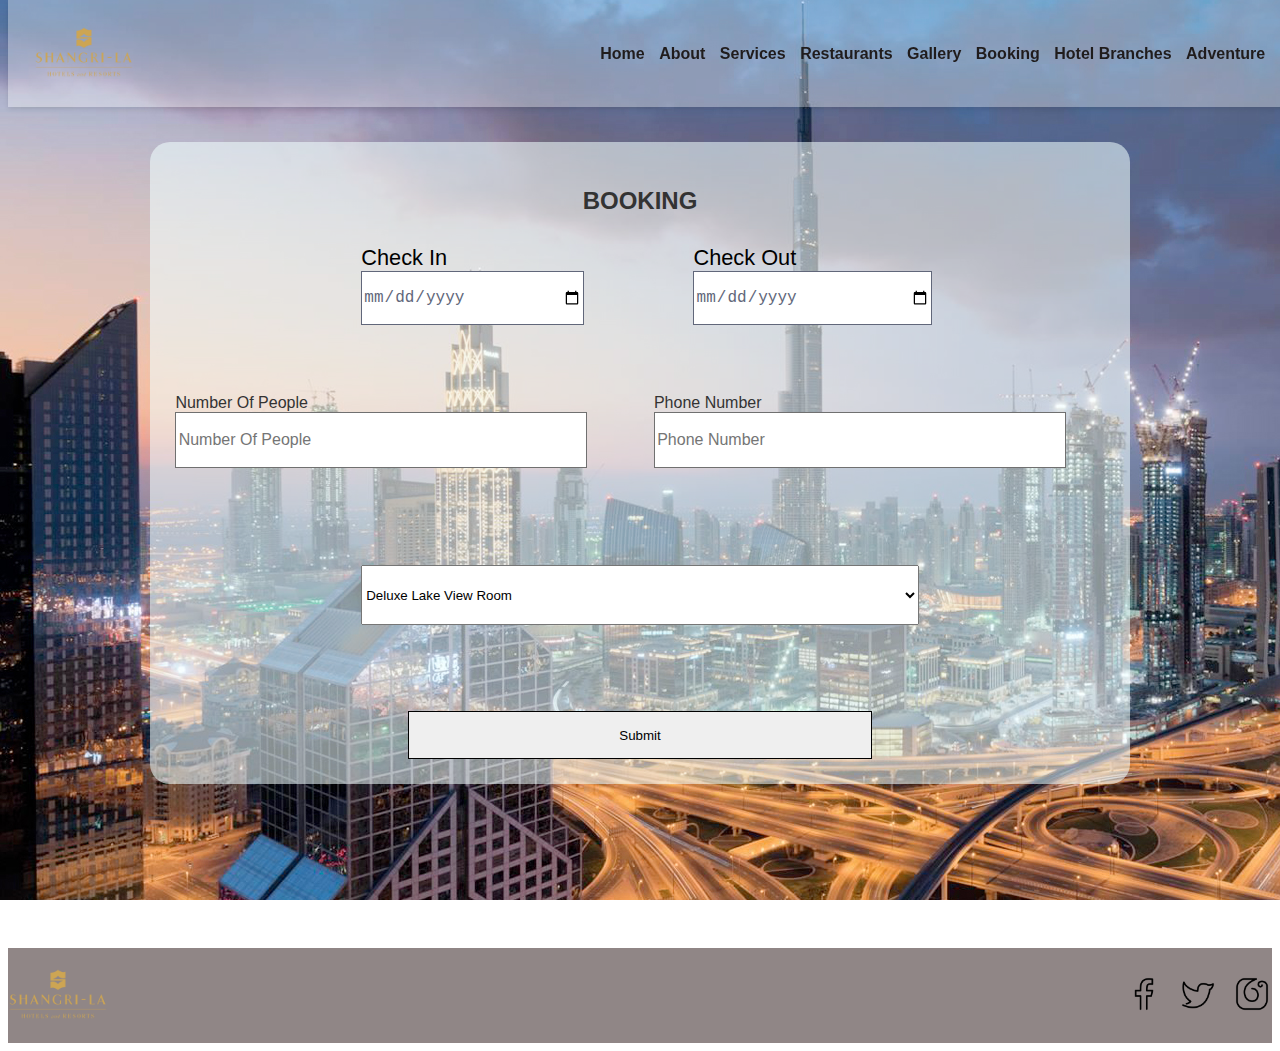
==== booking.html @ b3d0e27a "Add files via upload" ====
<!DOCTYPE html>
<html lang="en">
    <head>
        <meta charset="UTF-8">
        <meta name="viewport" content="width=device-width, initial-scale=1.0">
        <title>Shangri-La Hotel</title>
        <link rel="apple-touch-icon" sizes="180x180" href="./apple-touch-icon.png">
        <link rel="icon" type="image/png" sizes="32x32" href="./favicon-32x32.png">
        <link rel="icon" type="image/png" sizes="16x16" href="./favicon-16x16.png">
        <link rel="manifest" href="./site.webmanifest">
        <meta name="msapplication-TileColor" content="#da532c">
        <meta name="theme-color" content="#ffffff">
        <link rel="stylesheet" href="styles.css"> <!-- You can create a separate CSS file for styling -->
    </head>
<body>
    
    <input type="checkbox" id="menu-toggle" class="menu-toggle">
    <header>
        <div class="logo">
            <img src="pngwing.com.png" alt="Logo">
        </div>
        <label for="menu-toggle" class="menu-icon"><img  width="50%" src="134216_menu_lines_hamburger_icon (2).png"> </label>
        <nav>
            <ul class="nav-links">
                <li><a href="index.html">Home</a></li>
                <li><a href="about.html">About</a></li>
                <li><a href="services.html">Services</a></li>
                <li><a href="restaurants.html">Restaurants</a></li>
                <li><a href="gallery.html">Gallery</a></li>
                <li><a href="booking.html">Booking</a></li>
                <li><a href="branches.html">Hotel Branches</a></li>
                <li><a href="adventure.html">Adventure</a></li>
            </ul>
        </nav>
    </header>
    <book>
        <section class="bookcon">
            <h2>BOOKING</h2>
        <form action="#" class="form_room">
            <section class="checkcol">
                <section class="check-data">
                    <checklabel>Check In</checklabel>
                    <input type="date" required>
                </section>
                <section class="check-data">
                    <checklabel>Check Out</checklabel>
                    <input type="date" required>
                </section>
            </section>
            <section class="incol">
                <section class="in-data">
                    <label>Number Of People</label>
                    <input type="text" placeholder="Number Of People" required>
                </section>
                <section class="in-data">
                    <label>Phone Number</label>
                    <input type="text" placeholder="Phone Number" required>
                </section>  
            </section>
            <section class="selcol">
                <select class="select-data" name="Room Type">
                    <option value="Select A Room Type">Deluxe Lake View Room</option>
                    <option value="Deluxe Lake View Room">Deluxe Lake View Room</option> 
                    <option value="Deluxe Ocean View Room">Deluxe Ocean View Room</option> 
                    <option value="Premier Balcony Room">Premier Balcony Room</option>  
                    <option value="Premier Ocean View Room">Premier Ocean View Room</option>   
                </select>
        </section>
        
        <button class="submit_button">Submit</button>
        </form>
        </section>
    </book>

    <footer>
        <div class="footer-content">
            <div class="footer-logo">
                <img src="pngwing.com.png" alt="Your Logo">
            </div>
            <div class="footer-social">
                <a href="https://www.google.com/url?sa=t&rct=j&q=&esrc=s&source=web&cd=&cad=rja&uact=8&ved=2ahUKEwj1yKvNyZyBAxV47zgGHY1bCS4QFnoECBIQAQ&url=https%3A%2F%2Fwww.instagram.com%2Fshangrilahotels%2F&usg=AOvVaw1aPk44maegYj0DZrN2hEGz&opi=89978449"><img width="40px" height="40px"src="Facebook.png" alt="Facebook"></a>
                <a href="https://www.google.com/url?sa=t&rct=j&q=&esrc=s&source=web&cd=&cad=rja&uact=8&ved=2ahUKEwjwpeTUyZyBAxVLxzgGHb74AwUQFnoECBQQAQ&url=https%3A%2F%2Fwww.facebook.com%2Fshangrila%2F&usg=AOvVaw1XKPli9MXTw9VHKbdESVeG&opi=89978449"><img width="40px" height="40px"src="Twitter.png" alt="Twitter"></a>
                <a href="https://www.google.com/url?sa=t&rct=j&q=&esrc=s&source=web&cd=&cad=rja&uact=8&ved=2ahUKEwia0sjZyZyBAxU3yjgGHWaVDzIQFnoECBQQAQ&url=https%3A%2F%2Ftwitter.com%2FShangriLaHotels&usg=AOvVaw0yht5icMzmfxHX7gZmQsAp&opi=89978449"><img width="40px" height="40px"src="Instagram.png" alt="Instagram"></a>
            </div>
        </div>
        
    </footer>


    <script>
        // JavaScript for mobile menu toggle
        document.querySelector(".menu-icon").addEventListener("click", function() {
            const navLinks = document.querySelector(".nav-links");
            navLinks.classList.toggle("active");
        });
    </script>
    
</body>
</html>
---- styles.css ----
@import url('https://fonts.googleapis.com/css2?family=Dekko&family=Rum+Raisin&display=swap');
html {

  scroll-behavior:smooth;
}

/* Reset some default styles */
body, h1, h2, p, ul, li {
    padding: 0;
    font-family: "Arial", sans-serif;
    
}

/* Set a background color for the entire page */
body {
background-image: url(backgg.jpg);
background-attachment: fixed;

}

/* Style the header */
header {
    display: flex;
    justify-content: space-between;
    width: 97%;
    top: 0;
    position: fixed;
    align-items: center;
    background-color: hsla(0, 0%, 100%, 0.336);
    padding: 2%; /* Increased padding for better spacing */
    box-shadow: 0px 2px 5px rgba(0, 0, 0, 0.1); /* Adjusted box shadow */
    
}

.logo img {
    max-width: 100px;
    height: auto;
}

nav ul {
    list-style: none;
}

nav ul li {
    display: inline;
    margin-right: 10px;
}

nav ul li:last-child {
    margin-right: 10px;
}

nav a {
    text-decoration: none;
    color: #201c1c;
    font-weight: bold;
    transition: color 0.3s;
}
#menu-toggle{
  position:absolute;
  top: -100px;
}
.menu-icon{
  display: none;
  position:relative;
  right: 3%;
  top: 25%;
  transform: translate(-50%);
}
nav a:hover {
    color: #ff6600;
}

/* Style the banner section */
.banner {
    position:re ;
    text-align: center; /* Center-align text */
}

.banner img {
    width: 100%;
    height: auto;
    
}

.banner-text {
    position: absolute;
    top: 40%;
    left: 30%;
    transform: translate(-50%, -50%);
    color: #fff;
    text-shadow: 2px 2px 4px rgba(0, 0, 0, 0.5); /* Adjusted text shadow */
    text-align: center; /* Center-align text */
    margin-left: 25px;
}

.banner-text h1 {
    font-size: 7vw; /* Adjusted font size */
    font-weight: bold;
    margin-bottom: 15px;
   text-align: left;
   text-decoration: dotted;
   margin-left: 8%;
}

.banner-text p {
    font-size: 2.3vw; /* Adjusted font size */
    text-align: left; /* Center-align text */
    color: #fff;
    margin-left: 8%;
    
}

/* Style the video section */
.video {
    margin: 20px 0;
    text-align: center;
    background: hsla(0, 4%, 15%, 0.459);
    padding: 20px; /* Increased padding for better spacing */

}

iframe {
    width: 100%;
    max-width: 100%; /* Improved responsiveness */
    height: 600px;
}

/* Style the content sections */
.content {
    display: flex;
    flex-wrap: wrap;
    justify-content: space-between;
    padding: 20px;
}

.content-item {
    flex-basis: calc(33.33% - 20px);
    margin-bottom: 20px;
    background-color: hsla(0, 3%, 6%, 0.664);
    padding: 10px; /* Increased padding for better spacing */
    box-shadow: 0px 2px 5px rgba(0, 0, 0, 0.1); /* Adjusted box shadow */
    border-radius: 10px; /* Added border radius */
    padding:10px;
}

.content-item h2 {
    font-size: 24px;
    font-weight: bold;
    margin-bottom: 10px;
    color: #fff;
    text-shadow: 2px 2px 4px rgba(0, 0, 0, 0.5); /* Adjusted text shadow */
}

.content-item p {
    font-size: 16px;
    line-height: 1.5;
    color: #fff;
    text-shadow: 2px 2px 4px rgba(0, 0, 0, 0.5); /* Adjusted text shadow */
}

.content-item img {
    max-width: 100%;
    height: auto;
    display: block;
    margin: 0 auto;
    border-radius: 10px; /* Added border radius */
}

.content-item ul {
  font-size: 16px;
  line-height: 1.5;
  color: #fff;
  text-shadow: 2px 2px 4px rgba(0, 0, 0, 0.5); /* Adjusted text shadow */
  line-height: 30px;
}

.content-item ol {
  font-size: 16px;
  line-height: 1.5;
  color: #fff;
  text-shadow: 2px 2px 4px rgba(0, 0, 0, 0.5); /* Adjusted text shadow */
  line-height: 30px;
}

/* Style the footer */
/* CSS for the footer */
footer {
    text-align: center;
    background-color: hsla(0, 5%, 47%, 0.86);
    padding: 20px 0;
    color: #fff;
    font-size: 14px;
    
}

.footer-content {
    display: flex;
    justify-content: space-between;
    align-items: center;
    max-width: 1800px;
    margin: 0 auto;
}

.footer-logo img {
    max-width: 100px;
    height: auto;
}

.footer-social a {
    margin-left: 10px;
    max-width: 100px;
    height: auto;
    size: 10%;
}

/* Add styles for social media icons as needed */


/* Media Query for smaller screens */
@media (max-width: 950px) {
    .content {
        flex-direction: column; /* Display items as a column */
    }

    .content-item {
        flex-basis: 100%; /* Take up the full width */
        margin-right: 0; /* Remove right margin */
    }

    .menu-icon {
        display: block; /* Show the hamburger icon on smaller screens */
        cursor: pointer;
        font-size: 24px;
        margin-left: auto; /* Adjusted margin for spacing */
        color: #fff; /* Set the color for the hamburger icon */
        
    }

    .nav-links {
        list-style: none;
        display: none;
        flex-direction: column;
        background-color: hsl(0, 4%, 15%);
        position: absolute;
        top: 60px;
        right: 0; /* Adjusted to align with the right edge of the header */
        text-align: center;
        z-index: 1;
        width: 100%;
        padding: 20px 0; /* Added padding for better spacing */
    }

    .nav-links.active {
        display: flex;
    }

    .nav-links li {
        margin: 10px 0;
    }

    .nav-links a {
        color: #fff;
        text-decoration: none;
        font-weight: bold;
        transition: color 0.3s;
    }

    .nav-links a:hover  {
        color: #ff6600;
    }
    .banner-text {
      position: absolute;
      top: 15%;
      left: 30%;
      transform: translate(-50%, -50%);
      color: #fff;
      text-shadow: 2px 2px 4px rgba(0, 0, 0, 0.5); /* Adjusted text shadow */
      text-align: center; /* Center-align text */
      margin-left: 25px;
  }
  
  .banner-text h1 {
      font-size: 7vw; /* Adjusted font size */
      font-weight: bold;
      margin-bottom: 15px;
     text-align: left;
     text-decoration: dotted;
     margin-left: 8%;
  }
  
  .banner-text p {
      font-size: 2.3vw; /* Adjusted font size */
      text-align: left; /* Center-align text */
      color: #fff;
      margin-left: 8%;
      
  }
}

.branches {
    padding: 60px;
    background-color: hsla(0, 1%, 23%, 0.244);
    margin: 70px;
    box-shadow: 0px 2px 5px rgb(0, 0, 0);
    border-radius: 40px;
    align-items: center;
}



.branch {
    display: flex; /* Use flexbox to arrange items horizontally */
    flex-direction: column; /* Stack items vertically within each branch */
    background-color: hsla(0, 3%, 6%, 0.405);
    align-items: auto;
    border-radius: 10px;
    box-shadow: 0px 2px 5px rgba(0, 0, 0, 0.1);
    
}

.branch h2 {
  font-size: 3vw;
  font-weight: bold;
  margin-bottom: 10px;
  color: #ffffff;
  padding: 3%;
  font-family: Rum Raisin;
  text-align: center;
  font-style: italic;
}

.branch p {
  font-size: 1.5vw;
  line-height: 1.5;
  margin-bottom: 20px;
  color: #ffffff;
  padding: 1.5%;
  text-align: center;
  font-family: dekko;
}

.branch img {
    width: 100%; /* Adjust image width as needed */
    height: auto;
    border-radius: 10px;
    
    
}


/*.map {
    /* Style your map container here */
    /* Add your map styles 
}*/

/* Style for the Branch Information Table Section */
.branch-table-section {
    background-color: #ffffff6b;
    padding: 25px;
    margin: 60px;
    box-shadow: 0px 2px 5px rgba(0, 0, 0, 0.1);
    border-radius: 10px;
}

.branch-table-section h2 {
    font-size: 24px;
    font-weight: bold;
    margin-bottom: 10px;
    color: #333; /* You can adjust the color as needed */
}

/* Style the branch table within the section */
.branch-table {
    width: 100%;
    border-collapse: collapse;
    margin-top: 20px;
}

.branch-table th, .branch-table td {
    padding: 10px;
    border: 1px solid #ddd;
    text-align: left;
}

.branch-table th {
    background-color: hsl(0, 4%, 25%);
    color: #fff;
}

.branch-table tr:nth-child(even) {
    background-color: hsl(0, 0%, 97%);
}

/* Styles for the Services Page */

 /* Content Section - Services */
 .Services {
    display:block; /* Use flexbox to arrange items horizontally */
    flex-direction: column; /* Stack items vertically within each branch */
    background-color: hsla(0, 3%, 6%, 0.405);
    align-items: auto;
    border-radius: 10px;
    box-shadow: 0px 2px 5px rgba(0, 0, 0, 0.1);
    
}

.Services h2 {
    font-size: 3vw;
    font-weight: bold;
    margin-bottom: 10px;
    color: #ffffff;
    padding: 3%;
    font-family: Rum Raisin;
    text-align: center;
    font-style: italic;
}

.Services p {
    font-size: 1.5vw;
    line-height: 1.5;
    margin-bottom: 20px;
    color: #ffffff;
    padding: 1.5%;
    text-align: center;
    font-family: dekko;
}

.Services img {
    display: flex;
    width: 100%; /* Adjust image width as needed */
    height: auto;
    border-radius: px;
    margin-left: auto;
    margin-top: auto;
    margin-bottom: auto;
    margin-right: auto;
    border-color: black;
    box-shadow: #333;
    border-radius: px;
    
}

.services {
    padding: 60px;
    background-color: hsla(0, 1%, 23%, 0.244);
    margin: 70px;
    box-shadow: 0px 2px 5px rgb(0, 0, 0);
    border-radius: 40px;
    align-items: center;
}

.Services h1 {
    font-size: 40px;
    font-weight: bold;
    margin-bottom: 10px;
    color: #ff6600;
    padding: 3%;
    font-style: italic;
    text-align: center;
}

/* Styles for the Gallery Page */















/* Styles for the About Page */

/* Section heading */
.about h2 {
  font-size: 28px;
  color: #fffafa; /* Change to white */
  text-align: center;
  margin-bottom: 20px;
}
/* Paragraph text */
.about p {
    font-size: 16px;
    color: #ffffff;
    line-height: 1.6;
    text-align: center;
    margin-bottom: 20px;
}

/* Images Section */
.about-images {
    display: flex;
    justify-content: center;
    align-items: center;
    margin-bottom: 20px;
}

.about-images img {
    max-width: 100%;
    height: auto;
    margin: 0 10px;
    border-radius: 10px;
    box-shadow: 0 0 10px rgba(0, 0, 0, 0.3);
}

/*Booking*/
book{
  min-height: 100vh;
  display: flex;
  align-items: center;
  justify-content: center;
  padding: 20px;
}
.bookcon{
  margin-left: 10%;
  margin-right: 10%;
  position: relative;
  max-width: 80%;
  width: 100%;
  background-color: rgba(240, 255, 255, 0.559);
  padding: 25px;
  border-radius: 20px;
  z-index: -3;
}
.bookcon h2{
  text-align: center;
}
.bookcon form{
 margin-top:  30px;
}
checklabel{
  font-size: 1.7vw;
}
.checkcol{
  display: flex;
  column-gap: 20%;
  margin-top: 3%;
  margin-bottom: 2%;
  margin-left: 20%;
  margin-right: 19%;
}
.check-data input{
  position: relative;
  height: 50px;
  width: 100%;
  outline: none;
  font-size: 1rem;
  color:#61677A;
  border: 1px solid;
  padding: 0.5%;
}
.in-data{
  width: 100%;
  margin-top: 20px;
}
.in-data label{
  color: #333;
}

.in-data input{
  position: relative;
  height: 50px;
  width: 90%;
  outline: none;
  font-size: 1rem;
  color:#707070;
  border: 1px solid;
  padding: 0.5%;
}
.incol{
  display: flex;
  column-gap: 3%;

}
.selcol{
  display: flex;
  height: auto;
}
.select-data{
  width: 100%;
  height: 60px;
  margin-top: 4%;
  margin-left: 20%;
  margin-right: 20%;
  margin-bottom: 3%;
}
.selcol label{
  color: #110e0e;
  justify-content: center;
}
.select-data input{
  position: relative;
  height: 50px;
  width: 100%;
  outline: none;
  font-size: 1rem;
  color:#707070;
  border: 1px solid;
  padding: 0.5%;
}
.submit_button{
 height: 3rem; 
 margin-top: 3%;
 width: 50%;
 margin-left: 25%;
 margin-right: 25%;
 border: 1px solid;
}
.submit_button:hover{
  background-color: #39263faa;
  transition: 1s ease;
  color: aliceblue;
}
/*Book form mobile view*/    
@media screen and (max-width: 1100px){
  .incol{
      flex-wrap: wrap;
  }
  .checkcol{
  flex-wrap: wrap;
  }
  .selcol{
    width: 100%;
  }
}

/* CSS for Sections */

/* Reset margin and padding for all sections */
section {
  margin: 0;
  padding: 0;
}

/* Style the Company Logo section */
.company-logo {
  text-align: center;
  margin-top: 20px;
}

.company-logo img {
  max-width: 200px;
  height: auto;
}

/* Style the About Us section */
.about {
  background-color: #f2f2f2;
  padding: 20px;
}

/* Style the Team section */
.team {
  background-color: #fff;
  padding: 20px;
}

/* Style the Office section */
.office {
  background-color: #f2f2f2;
  padding: 20px;
}

/* Style the Community Engagement section */
.community {
  background-color: #fff;
  padding: 20px;
}

/* Style the Join Us section */
.join {
  background-color: #f2f2f2;
  padding: 20px;
}

/* Style section headings */
section h2 {
  font-size: 24px;
  color: #333;
  margin-bottom: 10px;
}

/* Style section paragraphs */
section p {
  font-size: 16px;
  color: #666;
  line-height: 1.6;
}

/* Add space at the bottom of each section */
section {
  margin-bottom: 30px;
}

.abouts {
  padding: 60px;
  background-color: hsla(0, 3%, 6%, 0.664);
  margin: 70px;
  box-shadow: 0px 2px 5px rgb(0, 0, 0);
  border-radius: 40px;
  align-items: center;
}



.about {
  display: flex; /* Use flexbox to arrange items horizontally */
  flex-direction: column; /* Stack items vertically within each branch */
  background-color: hsla(0, 0%, 100%, 0.477);
  align-items: auto;
  border-radius: 10px;
  box-shadow: 0px 2px 5px rgba(0, 0, 0, 0.1);
  
}

.about h2 {
  font-size: 3vw;
  font-weight: bold;
  margin-bottom: 1%;
  color: #183D3D;
  font-family: Rum Raisin;
}

.about p {
  font-size: 1.5vw;
  line-height: 1.5;
  margin-bottom: 20px;
  color: #000000;
  padding: 2%;
  text-align: center;
  text-justify: inter-word;
  font-family: dekko;
  
}

.about img {
  max-width: 100%;
  height: 500px;
  border-radius: 10px;
}

section {
  margin-bottom: 30px;
}




.rest {
  padding: 60px;
  background-color: hsla(0, 1%, 23%, 0.244);
  margin: 70px;
  box-shadow: 0px 2px 5px rgb(0, 0, 0);
  border-radius: 40px;
  align-items: center;
}



.res {
  display: flex; /* Use flexbox to arrange items horizontally */
  flex-direction: column; /* Stack items vertically within each branch */
  background-color: hsla(0, 3%, 6%, 0.405);
  align-items: auto;
  border-radius: 10px;
  box-shadow: 0px 2px 5px rgba(0, 0, 0, 0.1);
  
}

.res h2 {
  font-size: 3vw;
  font-weight: bold;
  margin-bottom: 10px;
  color: #ffffff;
  text-align: center;
  font-family: Rum Raisin; 
}

.res p {
  font-size: 1.5vw;
  line-height: 1.5;
  margin-bottom: 20px;
  color: #ffffff;
  padding: 2%;
  text-align: center;
  text-justify: inter-word;
  font-family: dekko;
  
}

.res img {
  max-width: 100%;
  height: 500px;
  border-radius: 10px;
  image-resolution: 100%;
  
  

  
  
}



.contentres-item {
  flex-basis: calc(33.33% - 20px);
  margin-bottom: 20px;
  background-color: hsl(0, 3%, 27%);
  padding: 10px; /* Increased padding for better spacing */
  box-shadow: 0px 2px 5px rgba(0, 0, 0, 0.1); /* Adjusted box shadow */
  border-radius: 10px; /* Added border radius */
  padding:9px;
}

.contentres-item h2 {
  font-size: 24px;
  font-weight: bold;
  margin-bottom: 10px;
  color: #fff;
  text-shadow: 2px 2px 4px rgba(0, 0, 0, 0.5); /* Adjusted text shadow */
}

.contentres-item p {
  font-size: 16px;
  line-height: 1.5;
  color: #fff;
  text-shadow: 2px 2px 4px rgba(0, 0, 0, 0.5); /* Adjusted text shadow */
}

.contentres-item img {
  max-width: 100%;
  height: auto;
  display: block;
  margin: 0 auto;
  border-radius: 10px; /* Added border radius */
  transition: transform 0.3s ease; /* Added transition for a smooth effect */
}


.container {
  position: relative;
  width: 50%;
  height: 400px;

}
  

.image {
  display: block;
  width: 100%;
  height: 400px;
  
}

.overlay {
  position: absolute;
  top: 0;
  bottom: 0;
  left: 0;
  right: 0;
  height: 100%;
  width: 100%;
  opacity: 0;
  transition: 1s ease-in;
  background-color: #ffffff6a;
}

.container:hover .overlay {
  opacity: 1;
}

.text {
  color: #ff6600;
  font-size: 2.5vw;
  font-family: Rum Raisin;;
  position: absolute;
  top: 50%;
  left: 50%;
  -webkit-transform: translate(-50%, -50%);
  -ms-transform: translate(-50%, -50%);
  transform: translate(-50%, -50%);
  text-align: center;
}

.resevent {
  padding: 60px;
  background-color: hsla(0, 3%, 6%, 0.405);
  margin: 70px;
  align-items: center;
  display: flex;
  flex-direction: row;
  justify-content: center;
}

.resevent h2 {
  font-size: 3vw;
  font-weight: bold;
  margin-bottom: 10px;
  color: #ffffff;
  text-align: center;
  font-family: Rum Raisin;
}

.adventures {
  padding: 60px;
  margin: 70px;
  background-color: hsla(0, 1%, 23%, 0.244);
  border-radius: 40px;
  align-items: center;
}




.adventure {
  display: flex; /* Use flexbox to arrange items horizontally */
  flex-direction: column; /* Stack items vertically within each event */
  background-color: hsla(0, 3%, 6%, 0.405);
  align-items: auto;
  border-radius: 10px;
  box-shadow: 0px 2px 5px rgba(0, 0, 0, 0.1);
  
}

.adventure h2 {
  font-size: 3vw;
  font-weight: bold;
  margin-bottom: 10px;
  color: #ffffff;
  padding: 3%;
  font-family: Rum Raisin;
  text-align: center;
  font-style: italic;
}

.adventure p {
  font-size: 1.5vw;
  line-height: 1.5;
  margin-bottom: 20px;
  color: #ffffff;
  padding: 1.5%;
  text-align: center;
  font-family: dekko;
}

.adventure img {
  width:100%; /* Adjust image width as needed */
  height: auto;
  border-radius: 10px;
  
  
}

.gs {
  padding: 60px;
  background-color: hsl(0, 1%, 23%);
  margin: 70px;
  box-shadow: 0px 2px 5px rgb(0, 0, 0);
  border-radius: 40px;
  align-items: center;
}




.g {
  display: flex; /* Use flexbox to arrange items horizontally */
  flex-direction: column; /* Stack items vertically within each event */
  background-color: hsl(0, 1%, 23%);
  align-items: auto;
  border-radius: 10px;
  box-shadow: 0px 2px 5px rgba(0, 0, 0, 0.1);
  flex-direction:column;
  
}

.g h2 {
  font-size: 28px;
  font-weight: bold;
  margin-bottom: 10px;
  color: #ffffff;
}

.g p {
  font-size: 20px;
  line-height: 1.5;
  margin-bottom: 20px;
  color: #ffffff;
  padding: 2%;
}

.g img {
  max-width: 100%; /* Adjust image width as needed */
  height: auto;
  border-radius: 10px;
  border: #110e0e;
  border-style: double;
  
  
  
}
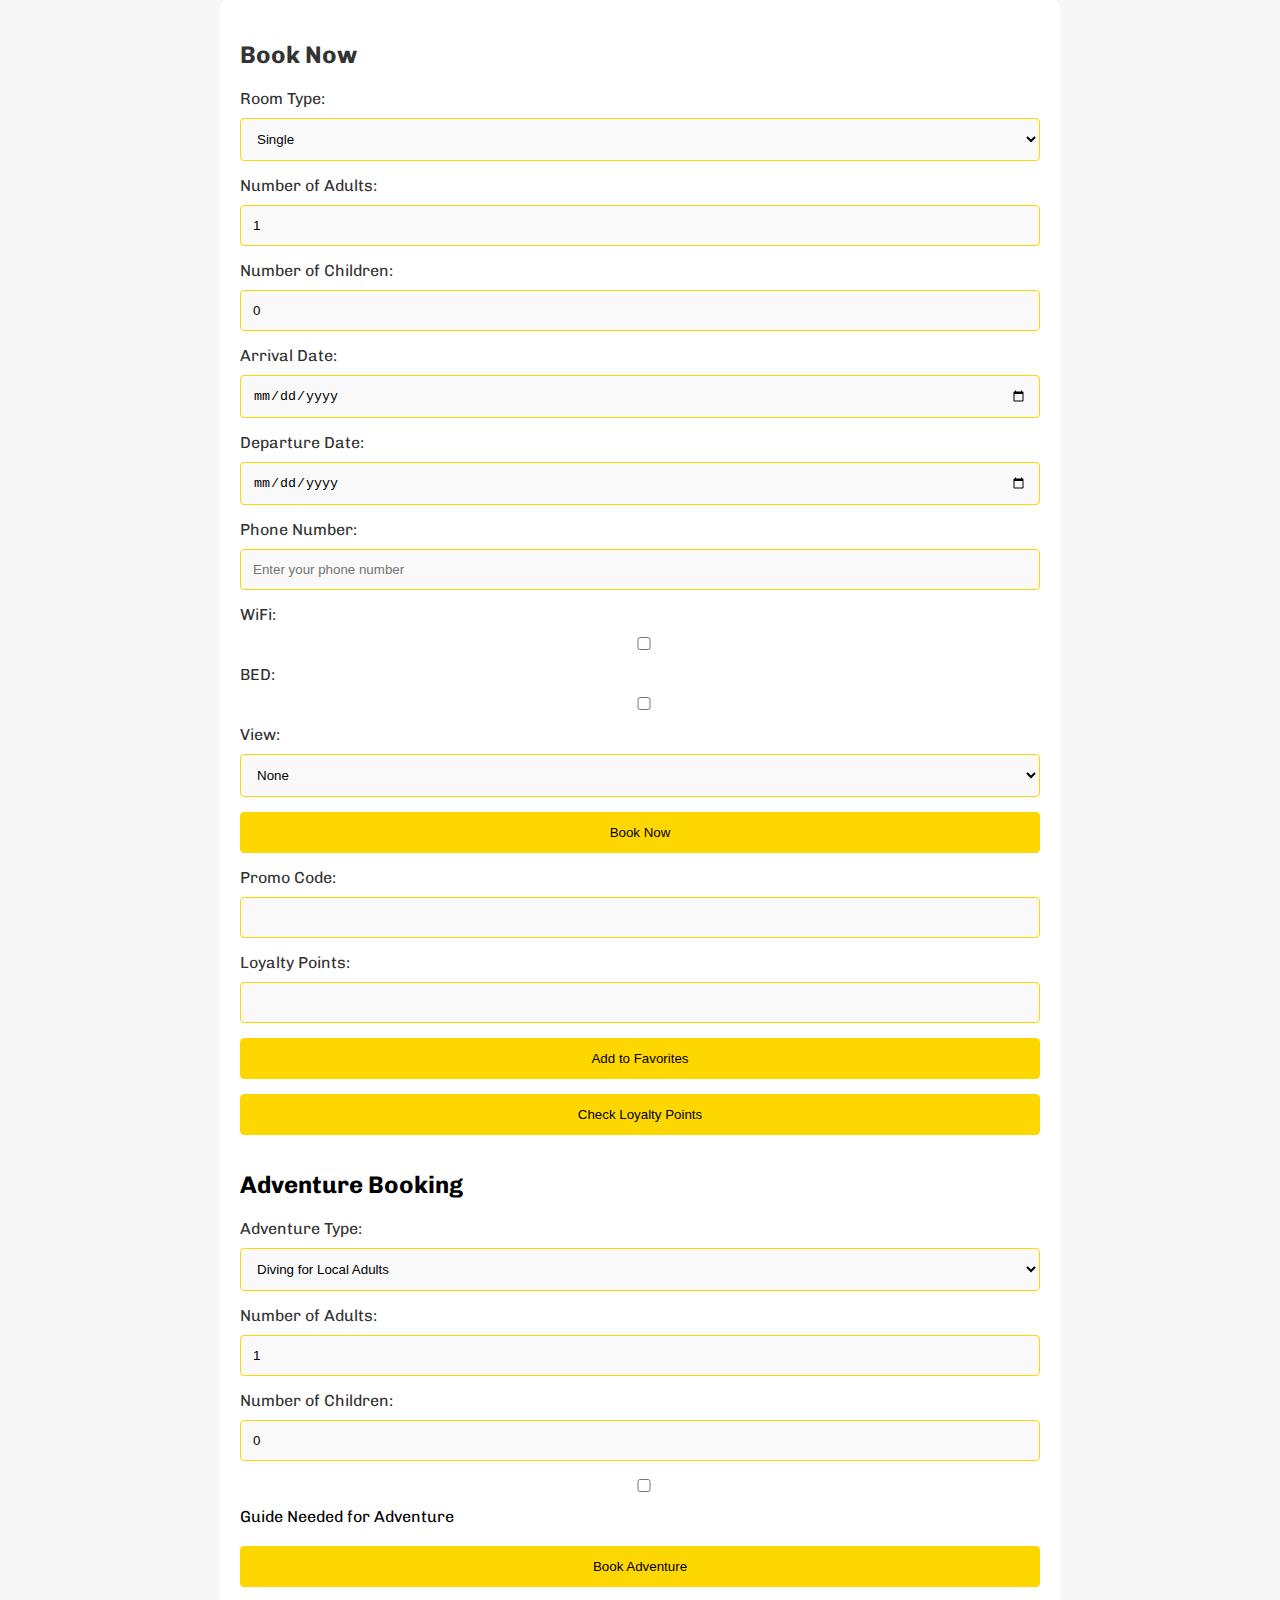
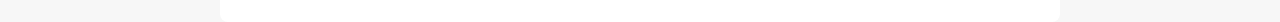
==== commit 4b92fdd3: "Add files via upload" ====
--- a/booking.html
+++ b/booking.html
@@ -1,99 +1,105 @@
 <!DOCTYPE html>
 <html lang="en">
-    <head>
-        <meta charset="UTF-8">
-        <meta name="viewport" content="width=device-width, initial-scale=1.0">
-        <title>Shangri-La Hotel</title>
-        <link rel="apple-touch-icon" sizes="180x180" href="./apple-touch-icon.png">
-        <link rel="icon" type="image/png" sizes="32x32" href="./favicon-32x32.png">
-        <link rel="icon" type="image/png" sizes="16x16" href="./favicon-16x16.png">
-        <link rel="manifest" href="./site.webmanifest">
-        <meta name="msapplication-TileColor" content="#da532c">
-        <meta name="theme-color" content="#ffffff">
-        <link rel="stylesheet" href="styles.css"> <!-- You can create a separate CSS file for styling -->
-    </head>
+
+<head>
+    <meta charset="UTF-8">
+    <meta name="viewport" content="width=device-width, initial-scale=1.0">
+    <link rel="stylesheet" href="booking.css">
+    <link rel="stylesheet" href="https://fonts.googleapis.com/css?family=Chivo">
+    <title>Hotel Booking</title>
+</head>
+
 <body>
+
+    <form action="" method="get">
+        <center><div id="booking-form">
+            <label><h2>Book Now</h2></label>
+            <label for="room-type">Room Type:</label>
+            <select id="room-type" required>
+                <option value="single">Single</option>
+                <option value="double">Double</option>
+                <option value="triple">Triple</option>
+            </select>
+
+            <label for="num-adults">Number of Adults:</label>
+            <input type="number" id="num-adults" min="1" value="1" required>
+
+            <label for="num-children">Number of Children:</label>
+            <input type="number" id="num-children" min="0" value="0">
+
+            <label for="arrival-date">Arrival Date:</label>
+            <input type="date" id="arrival-date">
+
+            <label for="departure-date">Departure Date:</label>
+            <input type="date" id="departure-date">
+
+            <label for="wifi">Phone Number:</label>
+            <input type="tel" id="phone-number" placeholder="Enter your phone number" autocomplete="on">
+
+            <label for="wifi">WiFi:</label>
+            <input type="checkbox" id="wifi">
+
+            <label for="bed">BED:</label>
+            <input type="checkbox" id="bed">
+
+            <label for="view">View:</label>
+            <select id="view">
+                <option value="none">None</option>
+                <option value="pool">Pool View</option>
+                <option value="garden">Garden View</option>
+            </select>
+
+            <button type="button" id="book-now-button">Book Now</button>
+
+            <label for="promo-code">Promo Code:</label>
+            <input type="text" id="promo-code">
+
+            <label for="loyalty-points">Loyalty Points:</label>
+            <input type="text" id="loyalty-points" readonly>
+
+            <button onclick="addToFavorites()">Add to Favorites</button>
+            <button id="check-loyalty-button">Check Loyalty Points</button>
+
+            <div id="booking-details">
+                <h2></h2>
+                <p id="current-booking"></p>
+                <p id="current-cost"></p>
+                <h2></h2>
+                <p id="overall-booking"></p>
+                <p id="overall-cost"></p>
+            </div>
+
+            <h2>Adventure Booking</h2>
+            <label for="adventure-type">Adventure Type:</label>
+            <select id="adventure-type">
+                <option value="divingLocalAdult">Diving for Local Adults</option>
+                <option value="divingLocalKids">Diving for Local Kids</option>
+                <option value="divingForeignAdult">Diving for Foreign Adults</option>
+                <option value="divingForeignKids">Diving for Foreign Kids</option>
+            </select><br />
+
+            <label for="num-adults-adventure">Number of Adults:</label>
+            <input type="number" id="num-adults-adventure" value="1"><br />
+
+            <label for="num-children-adventure">Number of Children:</label>
+            <input type="number" id="num-children-adventure" value="0"><br />
+
+            <input type="checkbox" id="guide-needed-adventure" /> Guide Needed for Adventure<br />
+
+            <div id="current-adventure-booking">
+                <h2></h2>
+                <p id="current-adventure-booking-details"></p>
+                <p id="current-adventure-cost"></p>
+            </div>
+
+            <button onclick="bookAdventure()">Book Adventure</button>
+            
+        </div></center>
+    </form>
+
     
-    <input type="checkbox" id="menu-toggle" class="menu-toggle">
-    <header>
-        <div class="logo">
-            <img src="pngwing.com.png" alt="Logo">
-        </div>
-        <label for="menu-toggle" class="menu-icon"><img  width="50%" src="134216_menu_lines_hamburger_icon (2).png"> </label>
-        <nav>
-            <ul class="nav-links">
-                <li><a href="index.html">Home</a></li>
-                <li><a href="about.html">About</a></li>
-                <li><a href="services.html">Services</a></li>
-                <li><a href="restaurants.html">Restaurants</a></li>
-                <li><a href="gallery.html">Gallery</a></li>
-                <li><a href="booking.html">Booking</a></li>
-                <li><a href="branches.html">Hotel Branches</a></li>
-                <li><a href="adventure.html">Adventure</a></li>
-            </ul>
-        </nav>
-    </header>
-    <book>
-        <section class="bookcon">
-            <h2>BOOKING</h2>
-        <form action="#" class="form_room">
-            <section class="checkcol">
-                <section class="check-data">
-                    <checklabel>Check In</checklabel>
-                    <input type="date" required>
-                </section>
-                <section class="check-data">
-                    <checklabel>Check Out</checklabel>
-                    <input type="date" required>
-                </section>
-            </section>
-            <section class="incol">
-                <section class="in-data">
-                    <label>Number Of People</label>
-                    <input type="text" placeholder="Number Of People" required>
-                </section>
-                <section class="in-data">
-                    <label>Phone Number</label>
-                    <input type="text" placeholder="Phone Number" required>
-                </section>  
-            </section>
-            <section class="selcol">
-                <select class="select-data" name="Room Type">
-                    <option value="Select A Room Type">Deluxe Lake View Room</option>
-                    <option value="Deluxe Lake View Room">Deluxe Lake View Room</option> 
-                    <option value="Deluxe Ocean View Room">Deluxe Ocean View Room</option> 
-                    <option value="Premier Balcony Room">Premier Balcony Room</option>  
-                    <option value="Premier Ocean View Room">Premier Ocean View Room</option>   
-                </select>
-        </section>
-        
-        <button class="submit_button">Submit</button>
-        </form>
-        </section>
-    </book>
 
-    <footer>
-        <div class="footer-content">
-            <div class="footer-logo">
-                <img src="pngwing.com.png" alt="Your Logo">
-            </div>
-            <div class="footer-social">
-                <a href="https://www.google.com/url?sa=t&rct=j&q=&esrc=s&source=web&cd=&cad=rja&uact=8&ved=2ahUKEwj1yKvNyZyBAxV47zgGHY1bCS4QFnoECBIQAQ&url=https%3A%2F%2Fwww.instagram.com%2Fshangrilahotels%2F&usg=AOvVaw1aPk44maegYj0DZrN2hEGz&opi=89978449"><img width="40px" height="40px"src="Facebook.png" alt="Facebook"></a>
-                <a href="https://www.google.com/url?sa=t&rct=j&q=&esrc=s&source=web&cd=&cad=rja&uact=8&ved=2ahUKEwjwpeTUyZyBAxVLxzgGHb74AwUQFnoECBQQAQ&url=https%3A%2F%2Fwww.facebook.com%2Fshangrila%2F&usg=AOvVaw1XKPli9MXTw9VHKbdESVeG&opi=89978449"><img width="40px" height="40px"src="Twitter.png" alt="Twitter"></a>
-                <a href="https://www.google.com/url?sa=t&rct=j&q=&esrc=s&source=web&cd=&cad=rja&uact=8&ved=2ahUKEwia0sjZyZyBAxU3yjgGHWaVDzIQFnoECBQQAQ&url=https%3A%2F%2Ftwitter.com%2FShangriLaHotels&usg=AOvVaw0yht5icMzmfxHX7gZmQsAp&opi=89978449"><img width="40px" height="40px"src="Instagram.png" alt="Instagram"></a>
-            </div>
-        </div>
-        
-    </footer>
+    <script src="booking.js"></script>
+</body>
 
-
-    <script>
-        // JavaScript for mobile menu toggle
-        document.querySelector(".menu-icon").addEventListener("click", function() {
-            const navLinks = document.querySelector(".nav-links");
-            navLinks.classList.toggle("active");
-        });
-    </script>
-    
-</body>
 </html>
--- a/booking.css
+++ b/booking.css
@@ -0,0 +1,60 @@
+@import url('https://fonts.googleapis.com/css2?family=Chivo:wght@400&display=swap');
+
+body {
+    font-family: 'Chivo', sans-serif;
+    margin: 0;
+    padding: 0;
+    
+    justify-content: center;
+    align-items: center;
+    height: 100vh;
+    background-image: url("Drone6.webp");
+    background-size: cover; /* Ensure the background image covers the entire viewport */
+    background-position: center; /* Center the background image */
+    background-color: rgba(244, 244, 244, 0.7); /* Light background color with transparency */
+}
+
+#booking-form {
+    background-color: #fff;
+    padding: 20px;
+    border-radius: 8px;
+    box-shadow: 10 10 60px rgba(255, 223, 0, 0.5);
+    width: 800px;
+    text-align: left;
+    
+}
+label {
+    display: block;
+    margin-bottom: 10px;
+    color: #333; /* Dark label text color */
+}
+
+input,
+select,
+button {
+    width: 100%;
+    padding: 12px;
+    margin-bottom: 15px;
+    box-sizing: border-box;
+    background-color: #f9f9f9; /* Light input background color */
+    color: #333; /* Dark text color */
+    border: 1px solid #ffd700; /* Gold border */
+    border-radius: 4px;
+    color: black;
+}
+
+button {
+    background-color: #ffd700; /* Gold button background color */
+    color: #fff; /* White text color */
+    cursor: pointer;
+    color: black;
+}
+
+button:hover {
+    background-color: #cca300; /* Darker gold on hover */
+}
+
+#booking-details {
+    margin-top: 20px;
+    color: #333; /* Dark text color */
+}
